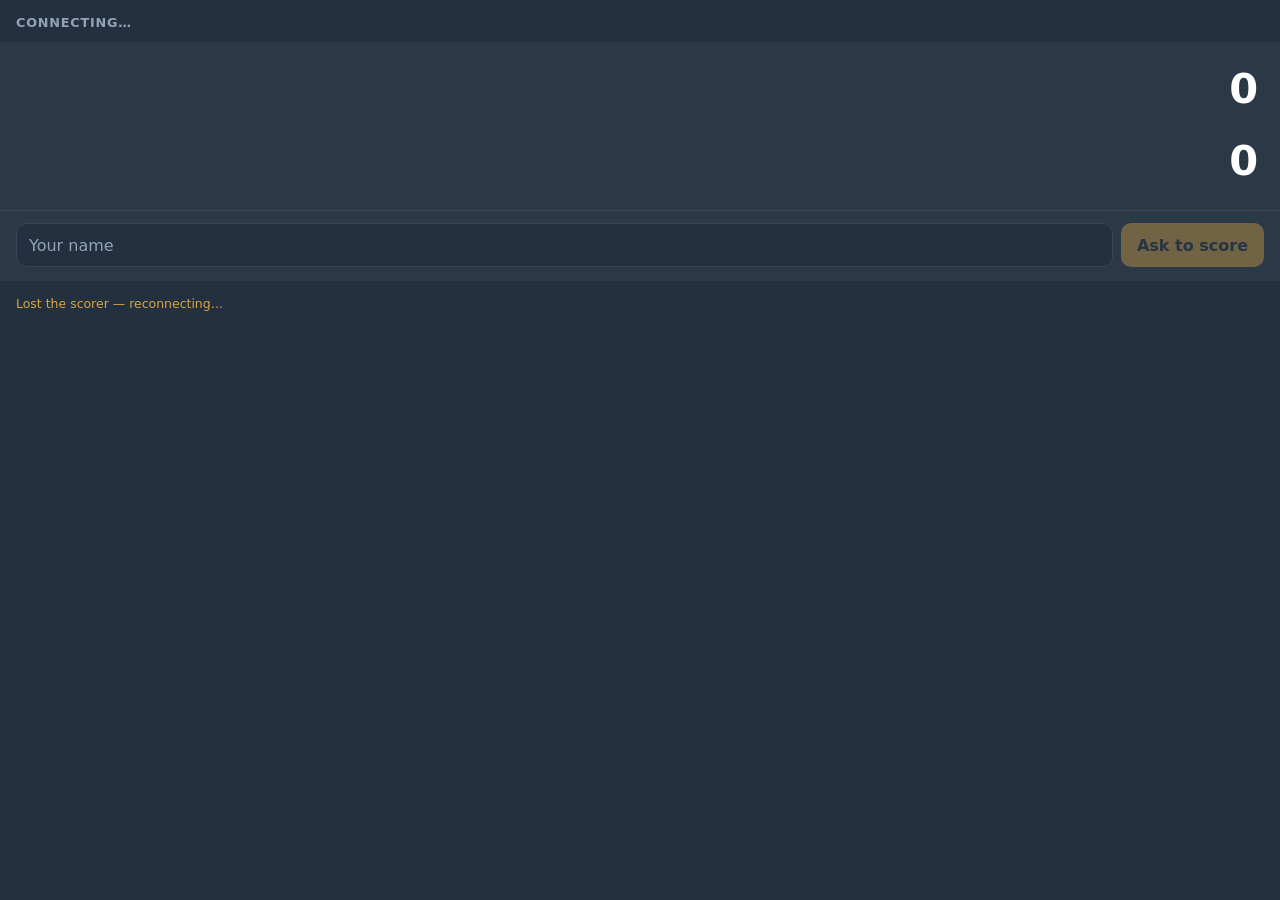
==== windows-app/Server/phone.html @ e4239603 "Ask to score only once the phone has a name The PC shows the name in the ask bar, and "A phone wants" ====
<!doctype html>
<html lang="en">
<head>
<meta charset="utf-8">
<meta name="viewport" content="width=device-width, initial-scale=1, viewport-fit=cover">
<meta name="color-scheme" content="dark">
<title>Pool Score</title>
<style>
  :root {
    --ink: #2b3846;
    --deep: #223040;
    --paper: #ffffff;
    --muted: #93a3b5;
    --line: #35465a;
    --gold: #d9a441;
  }

  * { box-sizing: border-box; }

  body {
    margin: 0;
    background: var(--deep);
    color: var(--paper);
    font: 16px/1.4 system-ui, -apple-system, "Segoe UI", Roboto, sans-serif;
    padding: env(safe-area-inset-top) env(safe-area-inset-right) env(safe-area-inset-bottom) env(safe-area-inset-left);
  }

  header { padding: 14px 16px 10px; }
  h1 { margin: 0; font-size: 0.8rem; font-weight: 600; letter-spacing: 0.06em; text-transform: uppercase; color: var(--muted); }

  /* ---- the score itself, the reason anyone opens this ---- */
  .score { background: var(--ink); padding: 18px 16px 20px; }

  .side { display: flex; align-items: center; gap: 12px; }
  .side + .side { margin-top: 14px; }

  .names { flex: 1; min-width: 0; font-size: 1.35rem; font-weight: 700; line-height: 1.15; }
  .names span { display: block; }

  .tally { font-size: 2.6rem; font-weight: 800; font-variant-numeric: tabular-nums; min-width: 2ch; text-align: right; }
  .side.lit .tally, .side.lit .names { color: var(--gold); }

  .dot { width: 0.6rem; height: 0.6rem; border-radius: 50%; background: var(--gold); flex: none; }
  .dot.off { visibility: hidden; }

  /* one box per rack in that side's race, filling as they are won */
  .bar { display: flex; gap: 3px; margin-top: 6px; }
  .bar i { flex: 1; height: 8px; border-radius: 2px; background: #3d4c5c; }
  .bar i.won { background: var(--paper); }
  .side.lit .bar i.won { background: var(--gold); }

  /* ---- reference below ---- */
  section { padding: 16px; border-top: 1px solid var(--line); }
  h2 { margin: 0 0 10px; font-size: 0.72rem; letter-spacing: 0.08em; text-transform: uppercase; color: var(--muted); font-weight: 600; }

  table { width: 100%; border-collapse: collapse; font-size: 0.95rem; }
  th { text-align: left; font-size: 0.68rem; letter-spacing: 0.06em; text-transform: uppercase; color: var(--muted); font-weight: 600; padding-bottom: 6px; }
  td { padding: 7px 0; border-top: 1px solid var(--line); vertical-align: top; }
  td.num { text-align: right; font-variant-numeric: tabular-nums; white-space: nowrap; }

  tr.current td { background: #2f3f52; }
  tr.played td { color: var(--muted); }
  .set { color: var(--muted); font-variant-numeric: tabular-nums; padding-right: 10px; }
  .vs { color: var(--muted); font-size: 0.85rem; }
  .sitting { color: var(--muted); font-size: 0.82rem; }

  /* ---- plus / minus: the tally sits between them ---- */
  .adjust { display: flex; align-items: center; gap: 6px; flex: none; }
  .adjust .tally { min-width: 1.4ch; text-align: center; }
  .adjust button {
    width: 48px; height: 48px; border-radius: 12px; flex: none;
    border: 1px solid var(--line); background: var(--deep); color: var(--paper);
    font: 700 1.6rem/1 system-ui, sans-serif; padding: 0;
    touch-action: manipulation; -webkit-tap-highlight-color: transparent;
  }
  .adjust button.plus { background: #3a4c61; border-color: #4a5e75; }
  .adjust button:active:not(:disabled) { transform: scale(0.94); background: var(--gold); color: var(--deep); }
  .adjust button:disabled { opacity: 0.3; }
  .viewonly .adjust button { display: none; }

  /* ---- asking to score ---- */
  .access { padding: 12px 16px 14px; background: var(--ink); border-top: 1px solid var(--line); }
  .access form { display: flex; gap: 8px; margin: 0; }
  .access form[hidden] { display: none; }
  .access input {
    flex: 1; min-width: 0; height: 44px; padding: 0 12px; border-radius: 10px;
    border: 1px solid var(--line); background: var(--deep); color: var(--paper); font: inherit;
  }
  .access input::placeholder { color: var(--muted); }
  .access button {
    height: 44px; padding: 0 16px; border-radius: 10px; border: 0; flex: none;
    background: var(--gold); color: var(--deep); font: 700 1rem system-ui, sans-serif;
    touch-action: manipulation;
  }
  .access button:disabled { opacity: 0.4; }
  .access p { margin: 0; color: var(--muted); font-size: 0.9rem; }
  .access form + p:not(:empty) { margin-top: 8px; }
  .access p.good { color: var(--paper); }

  footer { padding: 14px 16px 24px; color: var(--muted); font-size: 0.78rem; }
  .offline { color: var(--gold); }
</style>
</head>
<body>
  <header><h1 id="heading">Connecting…</h1></header>

  <div class="score viewonly" id="score">
    <div class="side" id="homeSide">
      <span class="dot off" id="homeDot"></span>
      <div style="flex:1;min-width:0">
        <div class="names" id="homeNames"></div>
        <div class="bar" id="homeBar"></div>
      </div>
      <div class="adjust">
        <button type="button" id="homeMinus" aria-label="Take a rack off">&minus;</button>
        <div class="tally" id="homeScore">0</div>
        <button type="button" class="plus" id="homePlus" aria-label="Add a rack">+</button>
      </div>
    </div>
    <div class="side" id="awaySide">
      <span class="dot off" id="awayDot"></span>
      <div style="flex:1;min-width:0">
        <div class="names" id="awayNames"></div>
        <div class="bar" id="awayBar"></div>
      </div>
      <div class="adjust">
        <button type="button" id="awayMinus" aria-label="Take a rack off">&minus;</button>
        <div class="tally" id="awayScore">0</div>
        <button type="button" class="plus" id="awayPlus" aria-label="Add a rack">+</button>
      </div>
    </div>
  </div>

  <div class="access">
    <form id="askForm">
      <input id="askName" maxlength="24" autocomplete="nickname" placeholder="Your name" aria-label="Your name">
      <button type="submit" id="askButton" disabled>Ask to score</button>
    </form>
    <p id="accessNote"></p>
  </div>

  <section id="leaderSection" hidden>
    <h2>Leaderboard</h2>
    <table>
      <thead><tr><th>Player</th><th class="num">Wins</th><th class="num">Possible</th></tr></thead>
      <tbody id="leaders"></tbody>
    </table>
  </section>

  <section id="upcomingSection" hidden>
    <h2>Matches</h2>
    <table><tbody id="upcoming"></tbody></table>
  </section>

  <footer id="status">Watching live.</footer>

<script>
  "use strict";

  const $ = (id) => document.getElementById(id);

  function names(into, list) {
    into.textContent = "";
    for (const name of list) {
      const line = document.createElement("span");
      line.textContent = name;
      into.append(line);
    }
  }

  // One box per rack in the race. With a handicap the two sides have different
  // counts, so what you compare is how full each bar is, not how many boxes.
  function bar(into, score, target) {
    into.textContent = "";
    for (let i = 0; i < target; i += 1) {
      const box = document.createElement("i");
      if (i < score) box.className = "won";
      into.append(box);
    }
  }

  let game = "-";
  let canScore = false;

  // ---- who this phone is ------------------------------------------------
  // A random key made here and kept in this browser. Asking to score sends
  // it to the PC; once allowed there, taps carrying it count. getRandomValues
  // rather than randomUUID, which browsers only offer on https.
  function makeKey() {
    const bytes = new Uint8Array(16);
    crypto.getRandomValues(bytes);
    return Array.from(bytes, (b) => b.toString(16).padStart(2, "0")).join("");
  }

  const store = {
    get(name) { try { return localStorage.getItem(name); } catch { return null; } },
    set(name, value) { try { localStorage.setItem(name, value); } catch { /* private mode */ } }
  };

  let key = store.get("poolscore-key");
  if (!/^[0-9a-f]{32}$/.test(key || "")) {
    key = makeKey();
    store.set("poolscore-key", key);
  }

  $("askName").value = store.get("poolscore-name") || "";

  // The PC needs a name to know who is asking, so no name, no asking.
  function nameGiven() { return $("askName").value.trim() !== ""; }
  function syncAskButton() { $("askButton").disabled = !nameGiven(); }
  $("askName").addEventListener("input", syncAskButton);
  syncAskButton();

  // none, pending, approved - what the PC says - plus denied, revoked and
  // busy, which are only ever news and settle back to asking again.
  let access = "none";
  let poll = 0;

  const notes = {
    none: "",
    pending: "Waiting for the scorer to allow this phone\u2026",
    approved: "This phone can score.",
    denied: "The scorer said no.",
    revoked: "Scoring was turned off for this phone.",
    busy: "Too many phones are waiting \u2014 try again in a moment."
  };

  function setAccess(status) {
    // After a no, the PC just forgets the phone, so its next word is "none".
    // Keep the news on screen rather than wiping it straight away.
    if (status === "none" && (access === "denied" || access === "revoked" || access === "busy")) return;
    if (!(status in notes)) return;

    access = status;
    $("askForm").hidden = status === "pending" || status === "approved";
    $("accessNote").textContent = notes[status];
    $("accessNote").classList.toggle("good", status === "approved");
    showButtons();

    // The answer normally arrives on the event stream. Checking now and then
    // while waiting covers an answer lost to a dropped connection.
    clearInterval(poll);
    if (status === "pending") poll = setInterval(checkAccess, 4000);
  }

  function checkAccess() {
    fetch("api/access?key=" + key, { cache: "no-store" })
      .then((response) => response.json())
      .then((answer) => setAccess(answer.status))
      .catch(() => {});
  }

  function showButtons() {
    const live = access === "approved" && canScore;
    $("score").classList.toggle("viewonly", !live);
  }

  $("askForm").addEventListener("submit", (event) => {
    event.preventDefault();
    if (!nameGiven()) return; // Enter on the keyboard skips the disabled button
    const name = $("askName").value.trim();
    store.set("poolscore-name", name);
    access = "none"; // asking again clears any earlier no

    fetch("api/ask", {
      method: "POST",
      headers: { "Content-Type": "application/json" },
      body: JSON.stringify({ key, name })
    })
      .then((response) => { if (!response.ok) throw new Error(); return response.json(); })
      .then((answer) => setAccess(answer.status))
      .catch(() => {
        $("accessNote").textContent = "Could not reach the scorer.";
      });
  });

  function side(prefix, list, score, target, breaking) {
    const won = score >= target;
    const onHill = !won && score === target - 1;

    names($(prefix + "Names"), list);
    $(prefix + "Score").textContent = score;
    bar($(prefix + "Bar"), score, target);
    $(prefix + "Dot").classList.toggle("off", !breaking);
    $(prefix + "Side").classList.toggle("lit", onHill || won);
    $(prefix + "Minus").disabled = !canScore || score <= 0;
    $(prefix + "Plus").disabled = !canScore || score >= target;
  }

  // Send the game the tap was aimed at, so a tap that lands after the set has
  // moved on is dropped rather than scored into the next one. The new score
  // comes back on the event stream like any other change.
  function tap(sideName, delta) {
    if (!canScore || access !== "approved") return;
    fetch("api/tap", {
      method: "POST",
      headers: { "Content-Type": "application/json" },
      body: JSON.stringify({ key, game, side: sideName, delta })
    })
      .then((response) => {
        // Taken away at the PC, or the app was restarted and forgot us.
        if (response.status === 403) { setAccess("revoked"); return; }
        if (!response.ok) throw new Error();
      })
      .catch(() => {
        $("status").textContent = "That tap did not reach the scorer.";
        $("status").classList.add("offline");
      });
  }

  $("homeMinus").addEventListener("click", () => tap("home", -1));
  $("homePlus").addEventListener("click", () => tap("home", 1));
  $("awayMinus").addEventListener("click", () => tap("away", -1));
  $("awayPlus").addEventListener("click", () => tap("away", 1));

  function render(state) {
    $("heading").textContent = state.heading;

    game = state.game || "-";
    canScore = !!state.canScore;
    showButtons();

    const s = state.score;
    side("home", s.home, s.homeScore, s.homeTarget, s.breaking === "home");
    side("away", s.away, s.awayScore, s.awayTarget, s.breaking === "away");

    const leaders = $("leaders");
    leaders.textContent = "";
    for (const row of state.leaders) {
      const tr = document.createElement("tr");
      tr.innerHTML = "<td></td><td class='num'></td><td class='num'></td>";
      tr.children[0].textContent = row.name;
      tr.children[1].textContent = row.wins + "/" + row.played;
      tr.children[2].textContent = row.possible;
      leaders.append(tr);
    }
    $("leaderSection").hidden = state.leaders.length === 0;

    const upcoming = $("upcoming");
    upcoming.textContent = "";
    for (const match of state.upcoming) {
      const tr = document.createElement("tr");
      tr.className = match.status;

      const set = document.createElement("td");
      set.className = "set";
      set.textContent = match.set;

      const who = document.createElement("td");
      const home = document.createElement("div");
      home.textContent = (match.breaksFirst === "home" ? "• " : "") + match.home;
      const vs = document.createElement("div");
      vs.className = "vs";
      vs.textContent = "v";
      const away = document.createElement("div");
      away.textContent = (match.breaksFirst === "away" ? "• " : "") + match.away;
      who.append(home, vs, away);

      if (match.sitting) {
        const sitting = document.createElement("div");
        sitting.className = "sitting";
        sitting.textContent = "sitting: " + match.sitting;
        who.append(sitting);
      }

      const result = document.createElement("td");
      result.className = "num";
      result.textContent = match.score || (match.status === "current" ? "now" : "");

      tr.append(set, who, result);
      upcoming.append(tr);
    }
    $("upcomingSection").hidden = state.upcoming.length === 0;
  }

  // ---- staying live -----------------------------------------------------
  // Scores are pushed the moment they change - there is no timer. What goes
  // wrong on phones is the connection dying without a word: the screen locks,
  // the browser is sent to the background, or the phone hops between wifi and
  // mobile data. The page is then left showing an old score with nothing to
  // say it is stale. So the server pings every 15 seconds, and if this page
  // hears nothing for 40 it opens a fresh connection. Coming back to the page
  // always reconnects, which brings the current score straight away.
  const Silence = 40000;
  let source = null;
  let lastHeard = 0;

  function heard() {
    lastHeard = Date.now();
    $("status").textContent = "Watching live.";
    $("status").classList.remove("offline");
  }

  function connect() {
    if (source) source.close();
    lastHeard = Date.now();

    source = new EventSource("api/events?key=" + key);

    source.addEventListener("open", heard);
    source.addEventListener("ping", heard);

    source.addEventListener("access", (event) => {
      heard();
      setAccess(JSON.parse(event.data).status);
    });

    source.addEventListener("state", (event) => {
      heard();
      render(JSON.parse(event.data));
    });

    // EventSource retries on its own; just say so while it is down.
    source.addEventListener("error", () => {
      $("status").textContent = "Lost the scorer \u2014 reconnecting\u2026";
      $("status").classList.add("offline");
    });
  }

  setInterval(() => {
    if (document.visibilityState === "visible" && Date.now() - lastHeard > Silence) connect();
  }, 5000);

  document.addEventListener("visibilitychange", () => {
    if (document.visibilityState === "visible") connect();
  });

  // Back from another app via the browser's back/forward cache, or back online.
  window.addEventListener("pageshow", (event) => { if (event.persisted) connect(); });
  window.addEventListener("online", connect);

  connect();
</script>
</body>
</html>
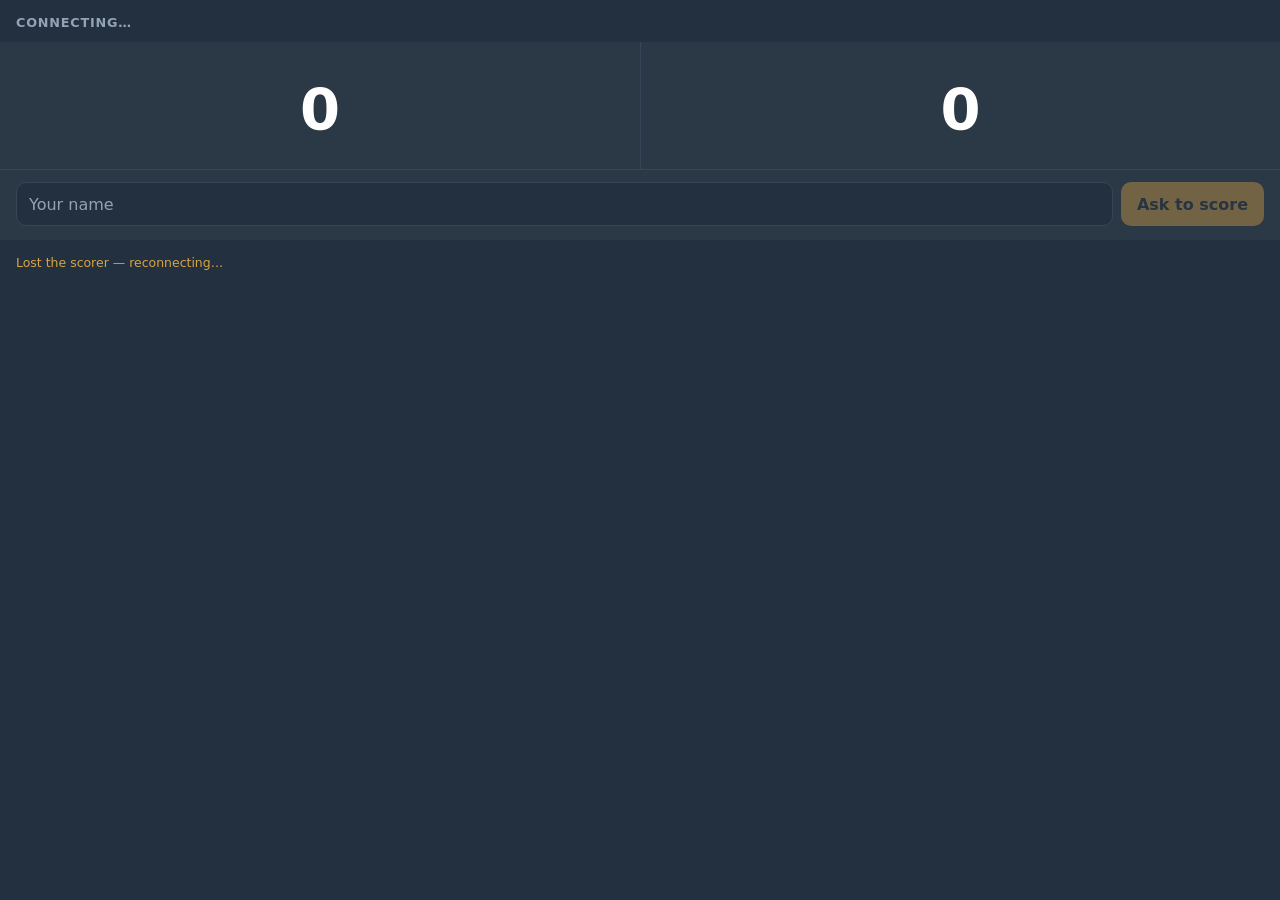
==== commit 9648efb9: "Lay the phone out side by side, A on the left and B on the right The score is now two columns, one p" ====
--- a/windows-app/Server/phone.html
+++ b/windows-app/Server/phone.html
@@ -28,26 +28,30 @@
   header { padding: 14px 16px 10px; }
   h1 { margin: 0; font-size: 0.8rem; font-weight: 600; letter-spacing: 0.06em; text-transform: uppercase; color: var(--muted); }
 
+  /* ---- two columns: side A on the left, side B on the right ---- */
+  .cols { display: grid; grid-template-columns: 1fr 1fr; }
+  .cols > .col + .col { border-left: 1px solid var(--line); }
+  .col { min-width: 0; }
+
   /* ---- the score itself, the reason anyone opens this ---- */
-  .score { background: var(--ink); padding: 18px 16px 20px; }
-
-  .side { display: flex; align-items: center; gap: 12px; }
-  .side + .side { margin-top: 14px; }
-
-  .names { flex: 1; min-width: 0; font-size: 1.35rem; font-weight: 700; line-height: 1.15; }
-  .names span { display: block; }
-
-  .tally { font-size: 2.6rem; font-weight: 800; font-variant-numeric: tabular-nums; min-width: 2ch; text-align: right; }
-  .side.lit .tally, .side.lit .names { color: var(--gold); }
-
-  .dot { width: 0.6rem; height: 0.6rem; border-radius: 50%; background: var(--gold); flex: none; }
+  .score { background: var(--ink); }
+  .score .col { padding: 16px 14px 18px; display: flex; flex-direction: column; align-items: center; text-align: center; }
+
+  .names { max-width: 100%; display: flex; align-items: center; gap: 6px; font-size: 1.2rem; font-weight: 700; line-height: 1.15; }
+  .names .stack { min-width: 0; }
+  .names span { display: block; overflow: hidden; text-overflow: ellipsis; white-space: nowrap; }
+
+  .tally { margin: 6px 0 10px; font-size: 3.6rem; font-weight: 800; line-height: 1.05; font-variant-numeric: tabular-nums; }
+  .lit .tally, .lit .names { color: var(--gold); }
+
+  .dot { width: 0.55rem; height: 0.55rem; border-radius: 50%; background: var(--gold); flex: none; }
   .dot.off { visibility: hidden; }
 
   /* one box per rack in that side's race, filling as they are won */
-  .bar { display: flex; gap: 3px; margin-top: 6px; }
-  .bar i { flex: 1; height: 8px; border-radius: 2px; background: #3d4c5c; }
+  .bar { display: flex; gap: 3px; margin-top: 8px; width: 100%; }
+  .bar i { flex: 1; height: 7px; border-radius: 2px; background: #3d4c5c; }
   .bar i.won { background: var(--paper); }
-  .side.lit .bar i.won { background: var(--gold); }
+  .lit .bar i.won { background: var(--gold); }
 
   /* ---- reference below ---- */
   section { padding: 16px; border-top: 1px solid var(--line); }
@@ -56,7 +60,7 @@
   table { width: 100%; border-collapse: collapse; font-size: 0.95rem; }
   th { text-align: left; font-size: 0.68rem; letter-spacing: 0.06em; text-transform: uppercase; color: var(--muted); font-weight: 600; padding-bottom: 6px; }
   td { padding: 7px 0; border-top: 1px solid var(--line); vertical-align: top; }
-  td.num { text-align: right; font-variant-numeric: tabular-nums; white-space: nowrap; }
+  th.num, td.num { text-align: right; font-variant-numeric: tabular-nums; white-space: nowrap; }
 
   tr.current td { background: #2f3f52; }
   tr.played td { color: var(--muted); }
@@ -64,19 +68,18 @@
   .vs { color: var(--muted); font-size: 0.85rem; }
   .sitting { color: var(--muted); font-size: 0.82rem; }
 
-  /* ---- plus / minus: the tally sits between them ---- */
-  .adjust { display: flex; align-items: center; gap: 6px; flex: none; }
-  .adjust .tally { min-width: 1.4ch; text-align: center; }
-  .adjust button {
-    width: 48px; height: 48px; border-radius: 12px; flex: none;
+  /* ---- plus / minus, side by side under the score ---- */
+  .pm { display: grid; grid-template-columns: 1fr 1fr; gap: 8px; width: 100%; }
+  .pm button {
+    height: 52px; border-radius: 12px; padding: 0;
     border: 1px solid var(--line); background: var(--deep); color: var(--paper);
-    font: 700 1.6rem/1 system-ui, sans-serif; padding: 0;
+    font: 700 1.6rem/1 system-ui, sans-serif;
     touch-action: manipulation; -webkit-tap-highlight-color: transparent;
   }
-  .adjust button.plus { background: #3a4c61; border-color: #4a5e75; }
-  .adjust button:active:not(:disabled) { transform: scale(0.94); background: var(--gold); color: var(--deep); }
-  .adjust button:disabled { opacity: 0.3; }
-  .viewonly .adjust button { display: none; }
+  .pm button.plus { background: #3a4c61; border-color: #4a5e75; }
+  .pm button:active:not(:disabled) { transform: scale(0.96); background: var(--gold); color: var(--deep); }
+  .pm button:disabled { opacity: 0.3; }
+  .viewonly .pm { display: none; }
 
   /* ---- asking to score ---- */
   .access { padding: 12px 16px 14px; background: var(--ink); border-top: 1px solid var(--line); }
@@ -97,6 +100,27 @@
   .access form + p:not(:empty) { margin-top: 8px; }
   .access p.good { color: var(--paper); }
 
+  /* ---- match setup: one-off matches, allowed phones only ----
+     The same two columns as the score, with a header over each control. */
+  .setup h2 + .cols { margin-bottom: 18px; }
+  .setup .col { display: flex; flex-direction: column; gap: 6px; padding: 0 14px; }
+  .setup .col:first-child { padding-left: 0; }
+  .setup .col:last-child { padding-right: 0; }
+  .field-label { color: var(--muted); font-size: 0.85rem; overflow: hidden; text-overflow: ellipsis; white-space: nowrap; }
+  .stepper { display: grid; grid-template-columns: 44px 1fr 44px; align-items: center; }
+  .stepper output { text-align: center; font-size: 1.4rem; font-weight: 700; font-variant-numeric: tabular-nums; }
+  .setup button, .setup select {
+    height: 44px; border-radius: 10px; border: 1px solid var(--line);
+    background: var(--ink); color: var(--paper); font: inherit;
+    touch-action: manipulation; -webkit-tap-highlight-color: transparent;
+  }
+  .stepper button { padding: 0; font: 700 1.4rem/1 system-ui, sans-serif; }
+  .setup button:disabled { opacity: 0.3; }
+  .setup button:active:not(:disabled) { background: var(--gold); color: var(--deep); }
+  .setup select { width: 100%; padding: 0 10px; }
+  .setup .hint { margin: -8px 0 16px; color: var(--muted); font-size: 0.82rem; }
+  .setup .clear { width: 100%; font-weight: 700; border-color: #6b5530; color: var(--gold); }
+
   footer { padding: 14px 16px 24px; color: var(--muted); font-size: 0.78rem; }
   .offline { color: var(--gold); }
 </style>
@@ -104,28 +128,22 @@
 <body>
   <header><h1 id="heading">Connecting…</h1></header>
 
-  <div class="score viewonly" id="score">
-    <div class="side" id="homeSide">
-      <span class="dot off" id="homeDot"></span>
-      <div style="flex:1;min-width:0">
-        <div class="names" id="homeNames"></div>
-        <div class="bar" id="homeBar"></div>
-      </div>
-      <div class="adjust">
+  <div class="score cols viewonly" id="score">
+    <div class="col" id="homeSide">
+      <div class="names"><span class="dot off" id="homeDot"></span><div class="stack" id="homeNames"></div></div>
+      <div class="bar" id="homeBar"></div>
+      <div class="tally" id="homeScore">0</div>
+      <div class="pm">
         <button type="button" id="homeMinus" aria-label="Take a rack off">&minus;</button>
-        <div class="tally" id="homeScore">0</div>
         <button type="button" class="plus" id="homePlus" aria-label="Add a rack">+</button>
       </div>
     </div>
-    <div class="side" id="awaySide">
-      <span class="dot off" id="awayDot"></span>
-      <div style="flex:1;min-width:0">
-        <div class="names" id="awayNames"></div>
-        <div class="bar" id="awayBar"></div>
-      </div>
-      <div class="adjust">
+    <div class="col" id="awaySide">
+      <div class="names"><span class="dot off" id="awayDot"></span><div class="stack" id="awayNames"></div></div>
+      <div class="bar" id="awayBar"></div>
+      <div class="tally" id="awayScore">0</div>
+      <div class="pm">
         <button type="button" id="awayMinus" aria-label="Take a rack off">&minus;</button>
-        <div class="tally" id="awayScore">0</div>
         <button type="button" class="plus" id="awayPlus" aria-label="Add a rack">+</button>
       </div>
     </div>
@@ -138,6 +156,37 @@
     </form>
     <p id="accessNote"></p>
   </div>
+
+  <section id="setupSection" class="setup" hidden>
+    <h2>Race</h2>
+    <div class="cols">
+      <div class="col">
+        <div class="field-label" id="homeRaceLabel">Home races to</div>
+        <div class="stepper">
+          <button type="button" id="homeRaceDown" aria-label="Shorter race">&minus;</button>
+          <output id="homeRace">3</output>
+          <button type="button" id="homeRaceUp" aria-label="Longer race">+</button>
+        </div>
+      </div>
+      <div class="col">
+        <div class="field-label" id="awayRaceLabel">Away races to</div>
+        <div class="stepper">
+          <button type="button" id="awayRaceDown" aria-label="Shorter race">&minus;</button>
+          <output id="awayRace">3</output>
+          <button type="button" id="awayRaceUp" aria-label="Longer race">+</button>
+        </div>
+      </div>
+    </div>
+
+    <h2>Players</h2>
+    <div class="cols">
+      <div class="col" id="homePicks"></div>
+      <div class="col" id="awayPicks"></div>
+    </div>
+    <p class="hint">Changing a player starts the score again from 0 - 0.</p>
+
+    <button type="button" class="clear" id="clearScores">Clear scores</button>
+  </section>
 
   <section id="leaderSection" hidden>
     <h2>Leaderboard</h2>
@@ -253,6 +302,7 @@
   function showButtons() {
     const live = access === "approved" && canScore;
     $("score").classList.toggle("viewonly", !live);
+    $("setupSection").hidden = !(access === "approved" && setup);
   }
 
   $("askForm").addEventListener("submit", (event) => {
@@ -290,12 +340,11 @@
   // Send the game the tap was aimed at, so a tap that lands after the set has
   // moved on is dropped rather than scored into the next one. The new score
   // comes back on the event stream like any other change.
-  function tap(sideName, delta) {
-    if (!canScore || access !== "approved") return;
-    fetch("api/tap", {
+  function send(path, body) {
+    fetch(path, {
       method: "POST",
       headers: { "Content-Type": "application/json" },
-      body: JSON.stringify({ key, game, side: sideName, delta })
+      body: JSON.stringify({ key, game, ...body })
     })
       .then((response) => {
         // Taken away at the PC, or the app was restarted and forgot us.
@@ -303,9 +352,99 @@
         if (!response.ok) throw new Error();
       })
       .catch(() => {
-        $("status").textContent = "That tap did not reach the scorer.";
+        $("status").textContent = "That did not reach the scorer.";
         $("status").classList.add("offline");
       });
+  }
+
+  function tap(sideName, delta) {
+    if (!canScore || access !== "approved") return;
+    send("api/tap", { side: sideName, delta });
+  }
+
+  // ---- match setup ------------------------------------------------------
+  // Singles and doubles only: the race, who is playing and clearing the
+  // score. A round robin sends no setup, so none of this shows.
+  let setup = null;
+  let slotsShape = "";
+
+  function change(body) {
+    if (!setup || access !== "approved") return;
+    send("api/setup", body);
+  }
+
+  function race(sideName, delta) {
+    const now = sideName === "home" ? setup.homeTarget : setup.awayTarget;
+    const next = now + delta;
+    if (next < setup.minTarget || next > setup.maxTarget) return;
+    change({ change: "race", side: sideName, value: next });
+  }
+
+  $("homeRaceDown").addEventListener("click", () => race("home", -1));
+  $("homeRaceUp").addEventListener("click", () => race("home", 1));
+  $("awayRaceDown").addEventListener("click", () => race("away", -1));
+  $("awayRaceUp").addEventListener("click", () => race("away", 1));
+
+  $("clearScores").addEventListener("click", () => {
+    if (confirm("Clear the scores back to 0 - 0?\n\nThe players and the race are kept.")) {
+      change({ change: "clear" });
+    }
+  });
+
+  function renderSetup(state) {
+    setup = state.setup || null;
+    showButtons();
+    if (!setup) return;
+
+    const races = (list) => list.join(" & ") + (list.length > 1 ? " race to" : " races to");
+    const s = state.score;
+    $("homeRaceLabel").textContent = races(s.home);
+    $("awayRaceLabel").textContent = races(s.away);
+
+    for (const [prefix, target] of [["home", setup.homeTarget], ["away", setup.awayTarget]]) {
+      $(prefix + "Race").textContent = target;
+      $(prefix + "RaceDown").disabled = target <= setup.minTarget;
+      $(prefix + "RaceUp").disabled = target >= setup.maxTarget;
+    }
+
+    // Only rebuild the pickers when the slots or the roster change, so a
+    // score coming in does not close a list someone has open.
+    const shape = JSON.stringify([setup.slots.map((slot) => slot.label), setup.players]);
+    if (shape !== slotsShape) {
+      slotsShape = shape;
+
+      // The first half of the slots is side A, the second half side B, each
+      // under one header: "Player A" in singles, "Team A" in doubles.
+      const half = setup.slots.length / 2;
+      for (const [prefix, from] of [["home", 0], ["away", half]]) {
+        const column = $(prefix + "Picks");
+        column.textContent = "";
+
+        const header = document.createElement("div");
+        header.className = "field-label";
+        header.textContent = setup.slots[from].label.replace(/\s*\(\d+\)$/, "");
+        column.append(header);
+
+        for (let index = from; index < from + half; index += 1) {
+          const pick = document.createElement("select");
+          pick.dataset.slot = index;
+          pick.setAttribute("aria-label", setup.slots[index].label);
+          pick.append(new Option("\u2014", ""));
+          for (const player of setup.players) pick.append(new Option(player.name, player.id));
+
+          // Picking someone already playing swaps the two, at the PC.
+          pick.addEventListener("change", () => {
+            change({ change: "slot", value: index, player: pick.value || null });
+          });
+
+          column.append(pick);
+        }
+      }
+    }
+
+    for (const pick of $("setupSection").querySelectorAll("select")) {
+      pick.value = setup.slots[pick.dataset.slot].player || "";
+    }
   }
 
   $("homeMinus").addEventListener("click", () => tap("home", -1));
@@ -323,6 +462,8 @@
     const s = state.score;
     side("home", s.home, s.homeScore, s.homeTarget, s.breaking === "home");
     side("away", s.away, s.awayScore, s.awayTarget, s.breaking === "away");
+
+    renderSetup(state);
 
     const leaders = $("leaders");
     leaders.textContent = "";
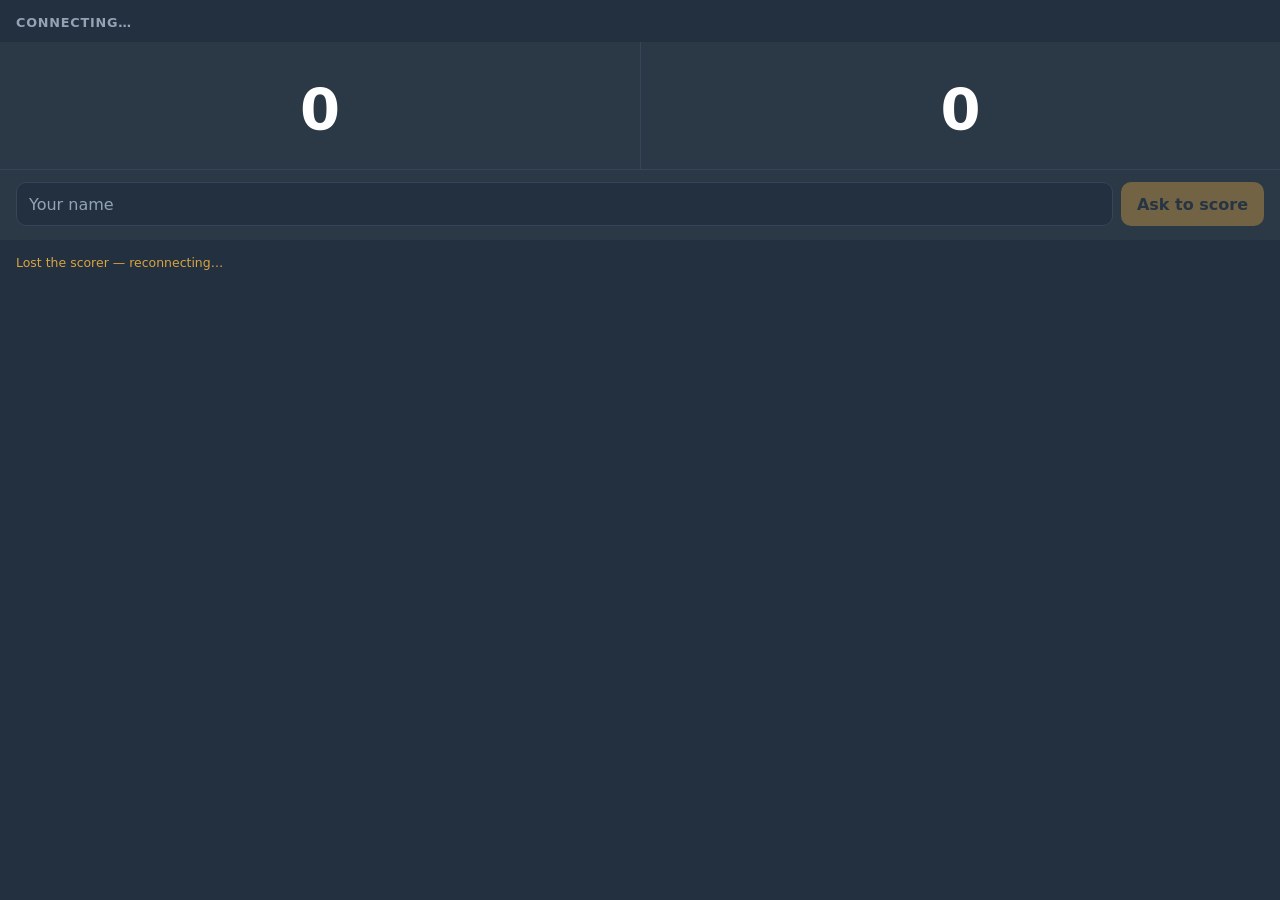
==== commit 513f0568: "Time every match, keep player stats and stop double-scoring A rack added within 5 seconds of the las" ====
--- a/windows-app/Server/phone.html
+++ b/windows-app/Server/phone.html
@@ -27,6 +27,11 @@
 
   header { padding: 14px 16px 10px; }
   h1 { margin: 0; font-size: 0.8rem; font-weight: 600; letter-spacing: 0.06em; text-transform: uppercase; color: var(--muted); }
+  .pace { margin: 4px 0 0; font-size: 0.82rem; color: var(--muted); }
+  .pace:empty { display: none; }
+
+  /* a tap turned away because somebody had just scored that rack */
+  .notice { margin: 0; padding: 10px 16px; background: #fbf0d9; color: var(--deep); font-weight: 600; font-size: 0.92rem; }
 
   /* ---- two columns: side A on the left, side B on the right ---- */
   .cols { display: grid; grid-template-columns: 1fr 1fr; }
@@ -65,6 +70,7 @@
   tr.current td { background: #2f3f52; }
   tr.played td { color: var(--muted); }
   .set { color: var(--muted); font-variant-numeric: tabular-nums; padding-right: 10px; }
+  .took { color: var(--muted); font-size: 0.8rem; }
   .vs { color: var(--muted); font-size: 0.85rem; }
   .sitting { color: var(--muted); font-size: 0.82rem; }
 
@@ -126,7 +132,7 @@
 </style>
 </head>
 <body>
-  <header><h1 id="heading">Connecting…</h1></header>
+  <header><h1 id="heading">Connecting…</h1><p class="pace" id="pace"></p></header>
 
   <div class="score cols viewonly" id="score">
     <div class="col" id="homeSide">
@@ -149,6 +155,8 @@
     </div>
   </div>
 
+  <p class="notice" id="notice" hidden></p>
+
   <div class="access">
     <form id="askForm">
       <input id="askName" maxlength="24" autocomplete="nickname" placeholder="Your name" aria-label="Your name">
@@ -189,11 +197,16 @@
   </section>
 
   <section id="leaderSection" hidden>
-    <h2>Leaderboard</h2>
+    <h2>Player stats</h2>
     <table>
-      <thead><tr><th>Player</th><th class="num">Wins</th><th class="num">Possible</th></tr></thead>
+      <thead><tr><th>Player</th><th class="num">Wins</th><th class="num" id="possibleHead">Possible</th><th class="num">Games</th></tr></thead>
       <tbody id="leaders"></tbody>
     </table>
+  </section>
+
+  <section id="historySection" hidden>
+    <h2>History</h2>
+    <table><tbody id="history"></tbody></table>
   </section>
 
   <section id="upcomingSection" hidden>
@@ -357,6 +370,15 @@
       });
   }
 
+  // Shown for a few seconds, then gone - it is news, not a state.
+  let noticeTimer = 0;
+  function notice(message) {
+    $("notice").textContent = message;
+    $("notice").hidden = false;
+    clearTimeout(noticeTimer);
+    noticeTimer = setTimeout(() => { $("notice").hidden = true; }, 4000);
+  }
+
   function tap(sideName, delta) {
     if (!canScore || access !== "approved") return;
     send("api/tap", { side: sideName, delta });
@@ -454,6 +476,7 @@
 
   function render(state) {
     $("heading").textContent = state.heading;
+    $("pace").textContent = state.pace || "";
 
     game = state.game || "-";
     canScore = !!state.canScore;
@@ -465,17 +488,54 @@
 
     renderSetup(state);
 
+    // Singles and doubles have no schedule left to play, so no Possible.
     const leaders = $("leaders");
+    const possible = state.leaders.some((row) => row.possible !== null);
+    $("possibleHead").hidden = !possible;
     leaders.textContent = "";
     for (const row of state.leaders) {
       const tr = document.createElement("tr");
-      tr.innerHTML = "<td></td><td class='num'></td><td class='num'></td>";
+      tr.innerHTML = "<td></td><td class='num'></td><td class='num'></td><td class='num'></td>";
       tr.children[0].textContent = row.name;
       tr.children[1].textContent = row.wins + "/" + row.played;
       tr.children[2].textContent = row.possible;
+      tr.children[2].hidden = !possible;
+      tr.children[3].textContent = row.racksWon + "-" + row.racksLost;
       leaders.append(tr);
     }
     $("leaderSection").hidden = state.leaders.length === 0;
+
+    const history = $("history");
+    history.textContent = "";
+    for (const played of state.history || []) {
+      const tr = document.createElement("tr");
+
+      const number = document.createElement("td");
+      number.className = "set";
+      number.textContent = played.number;
+
+      const who = document.createElement("td");
+      const home = document.createElement("div");
+      home.textContent = (played.winner === "home" ? "• " : "") + played.home;
+      const vs = document.createElement("div");
+      vs.className = "vs";
+      vs.textContent = "v";
+      const away = document.createElement("div");
+      away.textContent = (played.winner === "away" ? "• " : "") + played.away;
+      who.append(home, vs, away);
+
+      const result = document.createElement("td");
+      result.className = "num";
+      result.textContent = played.score;
+      const took = document.createElement("div");
+      took.className = "took";
+      took.textContent = (played.time ? played.time + " · " : "") + played.finished;
+      result.append(took);
+
+      tr.append(number, who, result);
+      history.append(tr);
+    }
+    $("historySection").hidden = !(state.history && state.history.length);
 
     const upcoming = $("upcoming");
     upcoming.textContent = "";
@@ -507,6 +567,12 @@
       const result = document.createElement("td");
       result.className = "num";
       result.textContent = match.score || (match.status === "current" ? "now" : "");
+      if (match.time) {
+        const took = document.createElement("div");
+        took.className = "took";
+        took.textContent = match.time;
+        result.append(took);
+      }
 
       tr.append(set, who, result);
       upcoming.append(tr);
@@ -546,6 +612,11 @@
       setAccess(JSON.parse(event.data).status);
     });
 
+    source.addEventListener("notice", (event) => {
+      heard();
+      notice(JSON.parse(event.data).message);
+    });
+
     source.addEventListener("state", (event) => {
       heard();
       render(JSON.parse(event.data));
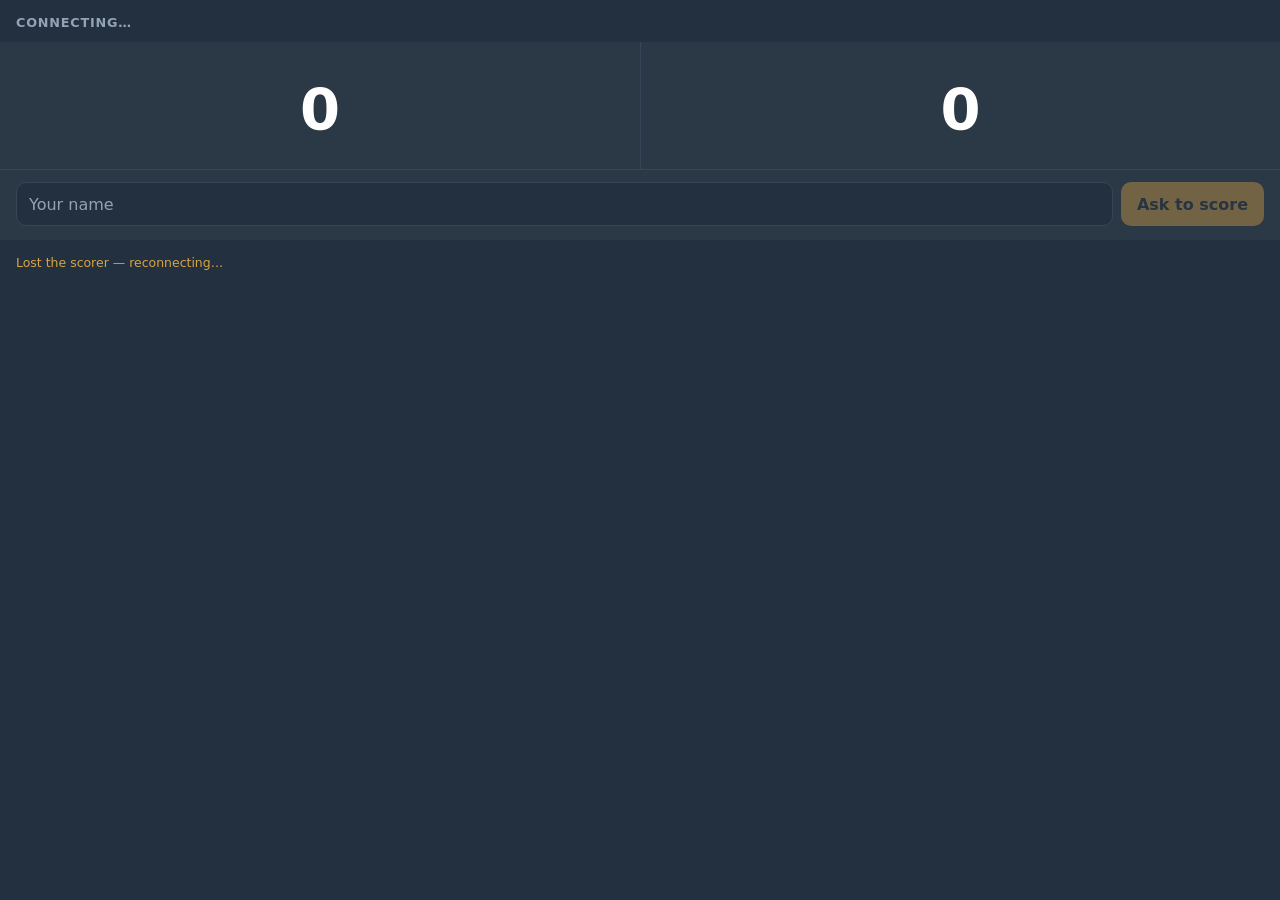
==== commit f959004b: "Time every game, and list the games under each match A game is timed from one score change to the ne" ====
--- a/windows-app/Server/phone.html
+++ b/windows-app/Server/phone.html
@@ -71,6 +71,24 @@
   tr.played td { color: var(--muted); }
   .set { color: var(--muted); font-variant-numeric: tabular-nums; padding-right: 10px; }
   .took { color: var(--muted); font-size: 0.8rem; }
+
+  /* the clocks on the table, along the foot of the score */
+  .clocks { display: flex; justify-content: center; gap: 22px; padding: 0 16px 12px; background: var(--ink);
+            color: var(--muted); font-size: 0.78rem; font-weight: 700; letter-spacing: 0.08em;
+            font-variant-numeric: tabular-nums; }
+  .clocks[hidden] { display: none; }
+  .clocks b { color: var(--paper); font-weight: 700; margin-left: 6px; letter-spacing: 0.02em; font-size: 0.95rem; }
+
+  /* fastest, slowest and average game, under a list's heading */
+  .gamesum { margin: -4px 0 10px; color: var(--muted); font-size: 0.8rem; }
+  .gamesum:empty { display: none; }
+
+  /* a match's games, one a row under it, quieter than the match itself */
+  tr.game td { border-top: 0; padding: 1px 0 3px; font-size: 0.84rem; color: var(--muted); }
+  tr.game td.num { white-space: nowrap; }
+  tr.game .gno { display: inline-block; min-width: 4.2em; }
+  tr.game .took { margin-left: 8px; }
+  tr.game + tr:not(.game) td { padding-top: 9px; }
   .vs { color: var(--muted); font-size: 0.85rem; }
   .sitting { color: var(--muted); font-size: 0.82rem; }
 
@@ -155,6 +173,11 @@
     </div>
   </div>
 
+  <div class="clocks" id="clocks" hidden>
+    <span id="matchClockWrap">MATCH<b id="matchClock"></b></span>
+    <span id="gameClockWrap">GAME<b id="gameClock"></b></span>
+  </div>
+
   <p class="notice" id="notice" hidden></p>
 
   <div class="access">
@@ -206,11 +229,13 @@
 
   <section id="historySection" hidden>
     <h2>History</h2>
+    <p class="gamesum" id="historyGames"></p>
     <table><tbody id="history"></tbody></table>
   </section>
 
   <section id="upcomingSection" hidden>
     <h2>Matches</h2>
+    <p class="gamesum" id="matchGames"></p>
     <table><tbody id="upcoming"></tbody></table>
   </section>
 
@@ -474,6 +499,70 @@
   $("awayMinus").addEventListener("click", () => tap("away", -1));
   $("awayPlus").addEventListener("click", () => tap("away", 1));
 
+  // ---- clocks ------------------------------------------------------------
+  // The PC sends how far each clock had got when the snapshot was made; the
+  // page counts on from when it arrived, so it never has to trust its own
+  // idea of the time against the PC's.
+  let clocks = { match: null, game: null };
+  let clocksAt = 0;
+
+  function clock(seconds) {
+    const total = Math.max(0, Math.floor(seconds));
+    const h = Math.floor(total / 3600);
+    const m = Math.floor((total % 3600) / 60);
+    const s = String(total % 60).padStart(2, "0");
+    return h > 0 ? h + ":" + String(m).padStart(2, "0") + ":" + s : m + ":" + s;
+  }
+
+  function tickClocks() {
+    const gone = (Date.now() - clocksAt) / 1000;
+    const showMatch = clocks.match !== null;
+    const showGame = clocks.game !== null;
+    $("clocks").hidden = !showMatch && !showGame;
+    $("matchClockWrap").hidden = !showMatch;
+    $("gameClockWrap").hidden = !showGame;
+    if (showMatch) $("matchClock").textContent = clock(clocks.match + gone);
+    if (showGame) $("gameClock").textContent = clock(clocks.game + gone);
+  }
+
+  setInterval(tickClocks, 1000);
+
+  function gameSummary(into, times) {
+    into.textContent = times
+      ? "Games \u00b7 fastest " + times.fastest + " \u00b7 slowest " + times.slowest +
+        " \u00b7 average " + times.average + " \u00b7 " + times.timed + " timed"
+      : "";
+  }
+
+  // A match's games under it: the game, who won it, the score after it and
+  // how long it took.
+  function gameRows(into, games, home, away, status) {
+    for (const game of games || []) {
+      const tr = document.createElement("tr");
+      // The set being played keeps its highlight down through its games.
+      tr.className = status === "current" ? "game current" : "game";
+
+      const blank = document.createElement("td");
+
+      const who = document.createElement("td");
+      const number = document.createElement("span");
+      number.className = "gno";
+      number.textContent = "Game " + game.number;
+      who.append(number, game.winner === "home" ? home : away);
+
+      const result = document.createElement("td");
+      result.className = "num";
+      result.textContent = game.score;
+      const took = document.createElement("span");
+      took.className = "took";
+      took.textContent = game.time || "-";
+      result.append(took);
+
+      tr.append(blank, who, result);
+      into.append(tr);
+    }
+  }
+
   function render(state) {
     $("heading").textContent = state.heading;
     $("pace").textContent = state.pace || "";
@@ -487,6 +576,10 @@
     side("away", s.away, s.awayScore, s.awayTarget, s.breaking === "away");
 
     renderSetup(state);
+
+    clocks = state.clocks || { match: null, game: null };
+    clocksAt = Date.now();
+    tickClocks();
 
     // Singles and doubles have no schedule left to play, so no Possible.
     const leaders = $("leaders");
@@ -534,7 +627,9 @@
 
       tr.append(number, who, result);
       history.append(tr);
-    }
+      gameRows(history, played.games, played.home, played.away);
+    }
+    gameSummary($("historyGames"), state.gameTimes);
     $("historySection").hidden = !(state.history && state.history.length);
 
     const upcoming = $("upcoming");
@@ -576,7 +671,9 @@
 
       tr.append(set, who, result);
       upcoming.append(tr);
-    }
+      gameRows(upcoming, match.games, match.home, match.away, match.status);
+    }
+    gameSummary($("matchGames"), state.upcoming.length ? state.gameTimes : null);
     $("upcomingSection").hidden = state.upcoming.length === 0;
   }
 
